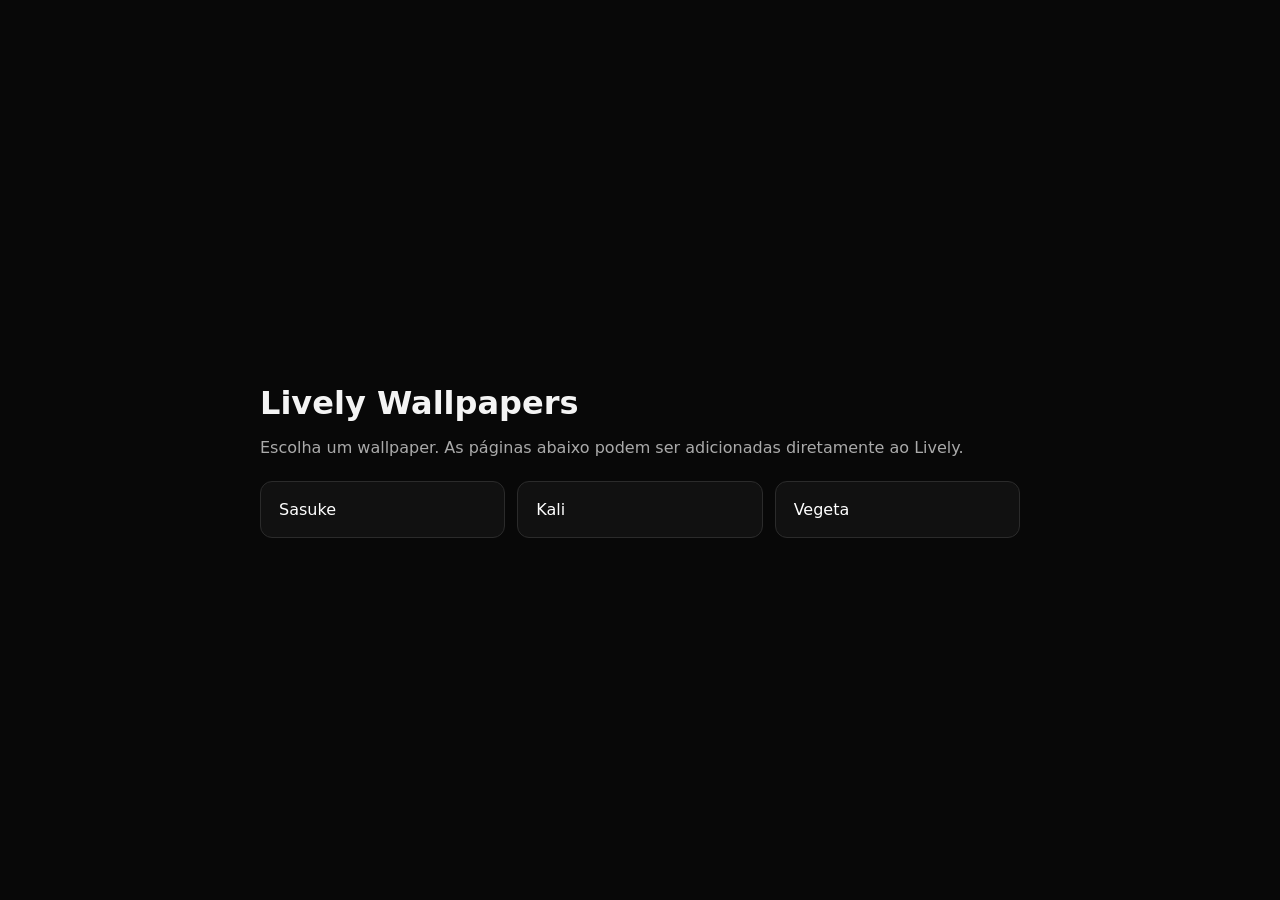
==== index.html @ dab93841 "feat: add wallpaper selection landing page" ====
<!doctype html>
<html lang="pt-BR">
<head>
  <meta charset="utf-8">
  <meta name="viewport" content="width=device-width,initial-scale=1">
  <meta name="color-scheme" content="dark">
  <title>Lively Wallpapers</title>
  <style>
    * { box-sizing: border-box; }
    body {
      margin: 0;
      min-height: 100vh;
      display: grid;
      place-items: center;
      background: #080808;
      color: #f4f4f4;
      font-family: system-ui, -apple-system, Segoe UI, sans-serif;
    }
    main { width: min(760px, calc(100% - 32px)); }
    h1 { margin-bottom: 8px; }
    p { color: #aaa; }
    .grid {
      display: grid;
      grid-template-columns: repeat(auto-fit, minmax(180px, 1fr));
      gap: 12px;
      margin-top: 24px;
    }
    a {
      display: block;
      padding: 18px;
      border: 1px solid #2b2b2b;
      border-radius: 12px;
      background: #111;
      color: #fff;
      text-decoration: none;
    }
    a:hover { background: #181818; }
  </style>
</head>
<body>
  <main>
    <h1>Lively Wallpapers</h1>
    <p>Escolha um wallpaper. As páginas abaixo podem ser adicionadas diretamente ao Lively.</p>
    <div class="grid">
      <a href="./sasuke/">Sasuke</a>
      <a href="./kali/">Kali</a>
      <a href="./vegeta/">Vegeta</a>
    </div>
  </main>
</body>
</html>
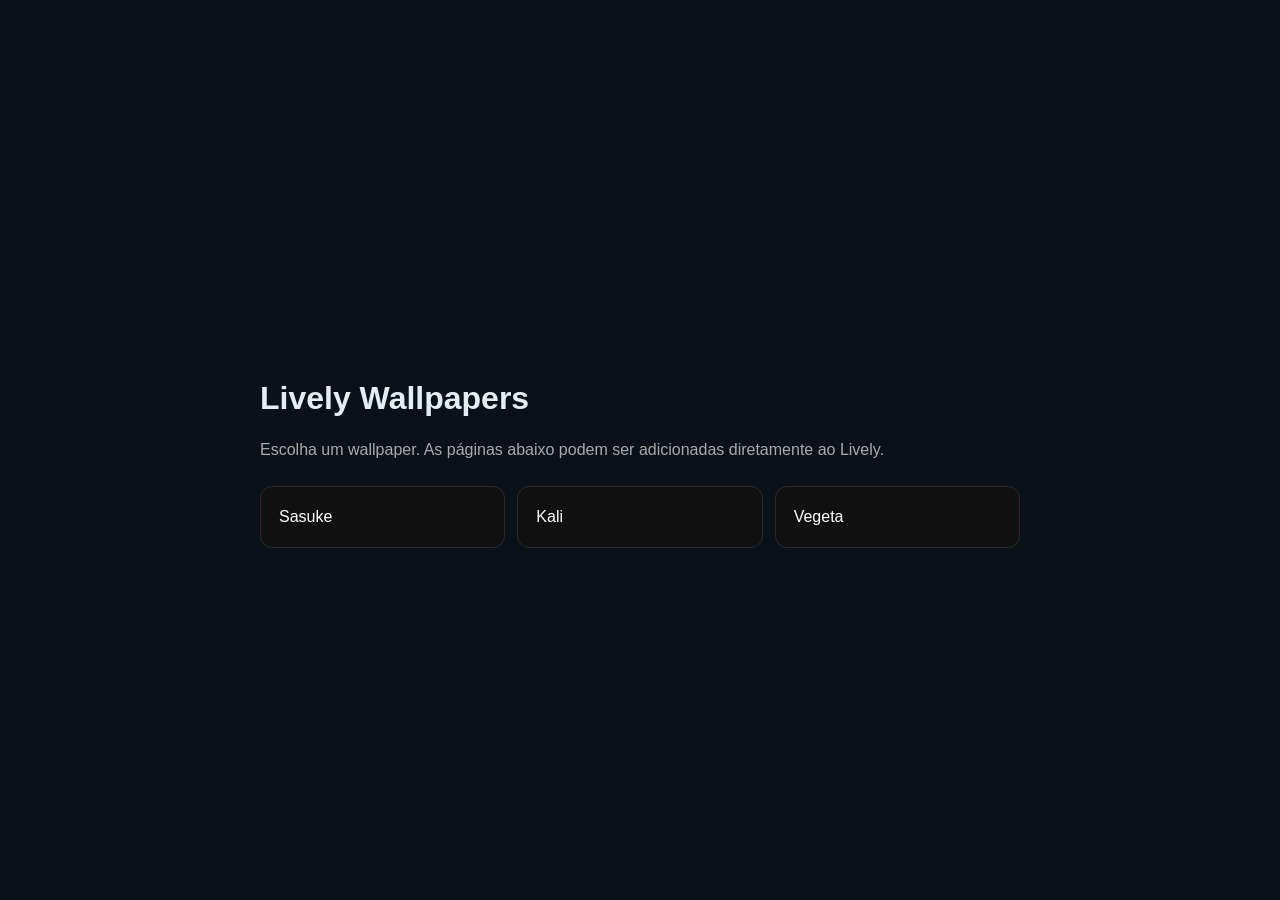
==== commit 37c9e6f7: "ui: favor fixed cyber layout, keyboard focus and reduced visual effects" ====
--- a/index.html
+++ b/index.html
@@ -36,6 +36,8 @@
     }
     a:hover { background: #181818; }
   </style>
+  <link rel="stylesheet" href="security-shell.css">
+  <meta name="referrer" content="strict-origin-when-cross-origin">
 </head>
 <body>
   <main>
--- a/security-shell.css
+++ b/security-shell.css
@@ -0,0 +1,45 @@
+/* Security portfolio design system: restrained, readable, keyboard-first.
+   Styling alone is not a security boundary. Keep app behavior intact. */
+:root {
+  --portfolio-bg: #0c1119;
+  --portfolio-panel: #151e29;
+  --portfolio-border: #344454;
+  --portfolio-ink: #e3edf3;
+  --portfolio-muted: #a8bac8;
+  --portfolio-action: #67d4b2;
+  color-scheme: dark;
+}
+html {scroll-behavior: auto !important}
+body {
+  background: var(--portfolio-bg) !important;
+  color: var(--portfolio-ink);
+  font-family: ui-monospace, "Cascadia Code", "Consolas", "Segoe UI", sans-serif !important;
+  line-height: 1.5;
+}
+:where(.noise, .grid-noise, .scanline, .boot-orbit, .world-grid) {
+  opacity: 0 !important;
+  pointer-events: none !important;
+}
+:where(.panel, .card, .tile, .mini-card, .hero, .sidebar, .topbar, .button, button, input, select, textarea) {
+  border-radius: 4px !important;
+  box-shadow: none !important;
+  text-shadow: none !important;
+}
+:where(button, input, select, textarea) {font: inherit}
+:where(button, a, [role="button"], input, select, textarea):focus-visible {
+  outline: 3px solid var(--portfolio-action) !important;
+  outline-offset: 3px;
+}
+:where(a) {text-underline-offset: .18em}
+:where(p, small, .muted, .subtitle, .hint) {overflow-wrap: anywhere}
+:where(.glass, .glassmorphism, .hologram) {
+  backdrop-filter: none !important;
+  -webkit-backdrop-filter: none !important;
+}
+@media (prefers-reduced-motion: reduce) {
+  *, *::before, *::after {
+    animation-duration: .01ms !important;
+    transition-duration: .01ms !important;
+    scroll-behavior: auto !important;
+  }
+}
